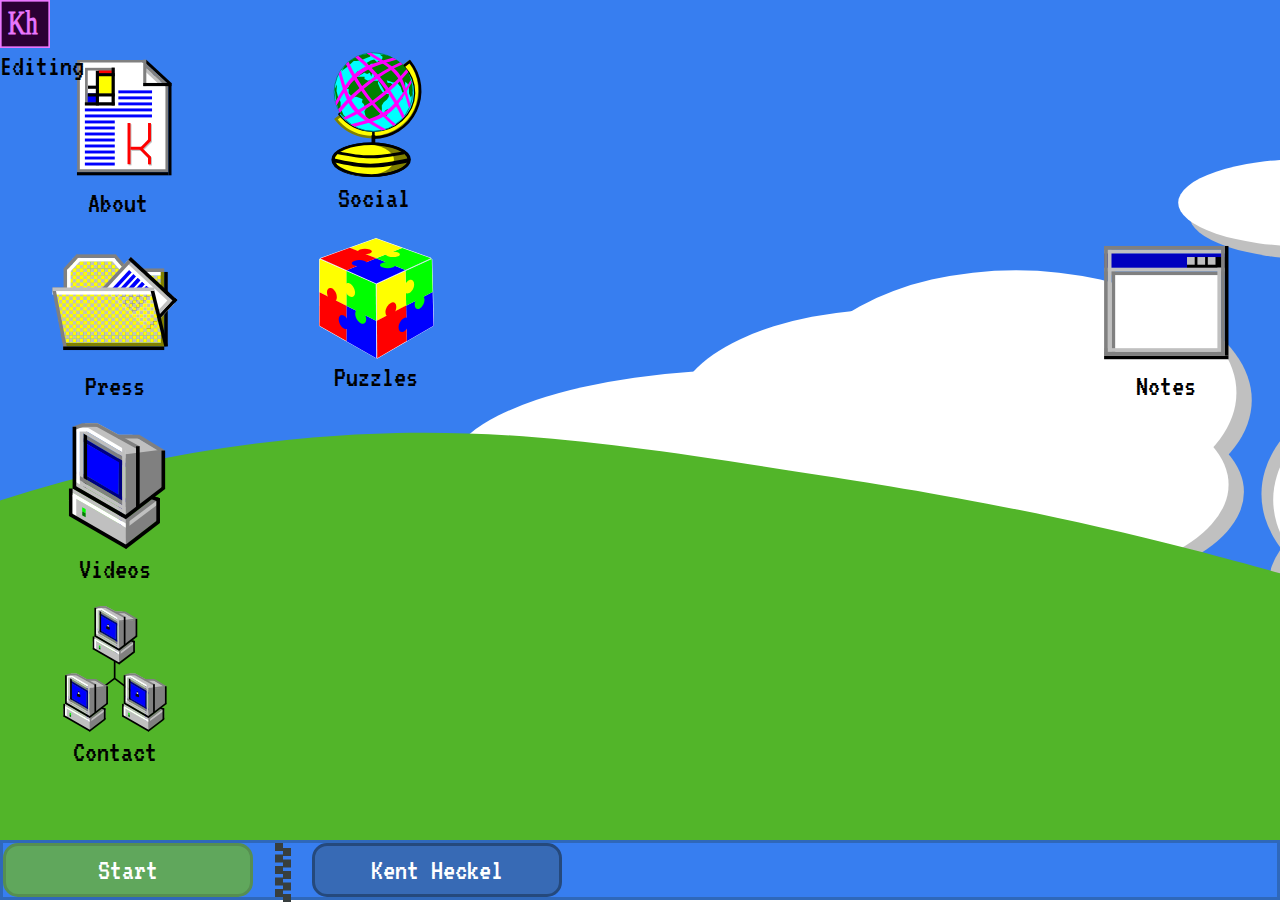
==== Index.html @ 54cab5fb "Update deploy commands" ====
<!DOCTYPE html>
<html>
<head>
    <link rel="shortcut icon" type="image/x-ico" href="favicon.ico"/>
    <!-- Global site tag (gtag.js) - Google Analytics -->
    <script async src="https://www.googletagmanager.com/gtag/js?id=UA-67210801-1"></script>
    <script>
        window.dataLayer = window.dataLayer || [];
        function gtag(){dataLayer.push(arguments);}
        gtag('js', new Date());
        
        gtag('config', 'UA-67210801-1');
    </script>
    <link href="https://fonts.googleapis.com/css?family=VT323" rel="stylesheet">
    <link href="Style.css" rel="stylesheet">
</head>

<body background="images/bliss_Website_Background.svg">
    <div id="icons">
        <div id="about">
            <div id="aboutBtn">
                <img src="images/icons/Icon_About.svg">
                <label>About</label>
            </div>
            <!-- The Modal -->
            <div id="ModalAbout" class="modal" >
             <button id="aboutClose" class="close"></button> 
             <!-- Modal content -->
             <div class="modal-content">
                <div class="about-text"> 
                    <img align="left" src="images/HEADSHOT.jpg" height=200px width=200px>
                    <h2>Hey, my name is Kent.</h2>
                    I am a 22-year-old college dropout who loves Taco Bell, Converse, and memes. Currently residing in Annapolis, Maryland, I focus on long-form <b>video</b> storytelling and podcasting. I have spent over 10 years on social media and YES that does mean I got Facebook when I was 11 years old (thank you progressive father). Since then I have launched successful channels on almost every platform until everything changed. In December of 2018, I was hacked and learned the hard way about keeping all your eggs in 1 basket. Instead of getting hung up on that I decided to turn all my energy into rebuilding and havent looked back since. My amazing community has kept me going and supported all my new ideas, its a truly exciting time to be alive.
                </div>
            </div>
        </div>
    </div>
    <div id="notes">
        <div id="notesBtn"> 
            <img src="images/icons/Icon_Notes.svg">
            <label>Notes</label>
        </div>
        <div id="ModalNotes" class="modal modal_notes" >
            <button id="notesClose" class="close"></button>
            <!-- Modal content -->
            <div class="modal-content">
                <img src="images/spongebob.png" align="middle" style="margin-top:90px; height: 400px"> 
                <h3><a href="https://www.kentheckel.com/ValentinesStep1.html" target="_blank">Valentines Day Creator Puzzle</a></h3>
            </div>
        </div>
    </div>
    <div id="puzzle">
        <div id="puzzleBtn"> 
            <img src="images/icons/Icon_Puzzle.svg">
            <label>Puzzles</label>
        </div>
        <div id="ModalPuzzle" class="modal modal_puzzle" >
            <button id="puzzleClose" class="close"></button>
            <!-- Modal content -->
            <div class="modal-content" style="margin-top:150px; height: 400px;">
                <img src="images/heart.png" style="height: 100px;">
                <h3><a href="https://www.kentheckel.com/ValentinesStep1.html" target="_blank">Valentines Day Creator Puzzle</a></h3>
                <img src="images/youtube.png" style="height: 100px;">
                <h3><a href="https://www.youtube.com/watch?v=DHsqWVLZt-4" target="_blank">Kentresting2 Channel Puzzle</a></h3>
            </div>
        </div>
    </div>
    <div id="press">
        <div id="pressBtn">
            <img src="images/icons/Icon_Press.svg">
            <label>Press</label>
        </div>
        <div id="ModalPress" class="modal modal_press" >
            <button id="pressClose" class="close"></button>
            <!-- Modal content -->
            <div class="modal-content">
                <div class="press-content">
                    <a href="https://www.buzzfeed.com/alexkantrowitz/people-are-turning-their-accounts-into-bots-on-instagram?utm_term=.erdbX3Mzk#.bbkmkMz90" target="_blank" style="text-decoration: none">
                       <img align="left" src="images/buzzfeed.png" width=150px>
                   </a>
                   <br>
                   <br>
                   <br>
                   <a href="https://www.buzzfeed.com/alexkantrowitz/people-are-turning-their-accounts-into-bots-on-instagram?utm_term=.erdbX3Mzk#.bbkmkMz90" target="_blank" style="text-decoration: none">
                       <img align="left" src="images/resource.png" width=150px>
                   </a>
                   <br>
                   <br>
                   <br>
                   <a href="https://www.nytimes.com/2018/06/21/style/instagram-igtv.html" target="_blank" style="text-decoration: none">
                       <img align="left" src="images/nyt.png" width=150px>
                   </a>
               </div>
           </div>
       </div>
   </div>
   <div id="videos">
    <a href="https://www.youtube.com/channel/UCYSbwTjj1DsWnxEhGvklRKg?sub_confirmation=1" target="_blank" style="text-decoration: none">
        <img src="images/icons/Icon_Videos.svg"></a>
        <label>Videos</label>

    </div>
    <div id="edit">
        <div id="editBtn"> 
            <img src="images/icons/Icon_Edit.svg">
            <label>Editing</label>
        </div>
        <div id="ModalPuzzle" class="modal modal_edit" >
            <button id="puzzleClose" class="close"></button>
            <!-- Modal content -->
            <div class="modal-content" style="margin-top:150px; height: 400px;">
                <img src="images/heart.png" style="height: 100px;">
                <h3><a href="https://www.kentheckel.com/ValentinesStep1.html" target="_blank">Valentines Day Creator Puzzle</a></h3>
                <img src="images/youtube.png" style="height: 100px;">
                <h3><a href="https://www.youtube.com/watch?v=DHsqWVLZt-4" target="_blank">Kentresting2 Channel Puzzle</a></h3>
            </div>
        </div>
    </div>
    <div id="contact">
        <div id="contactBtn">
            <img src="images/icons/Icon_Contact.svg">
            <label>Contact</label>
        </div>
        <div id="ModalContact" class="modal modal_contact" >
            <button id="contactClose" class="close"></button>

            <!-- Modal content -->
            <div class="modal-content">
                <div class="contact-content">
                    <a href="mailto:Kent@KentHeckel.com">
                        Kent@KentHeckel.com
                    </a>
                </div>


            </div>
        </div>

    </div>
    <div id="social">
        <div id="socialBtn">
            <img src="images/icons/Icon_Social.svg">
            <label>Social</label>
        </div>
        <div id="ModalSocial" class="modal modal_social" >
            <button id="socialClose" class="close"></button>

            <!-- Modal content -->
            <div class="social-content">
                <a href="http://www.instagram.com/kentresting2" target="_blank" style="text-decoration: none">
                   <img align="left" src="images/instagram.png" height=20px width=20px>
                   &nbsp;Instagram
               </a>
               <br>
               <a href="http://www.twitter.com/kentresting2" target="_blank" style="text-decoration: none">
                <img align="left" src="images/twitter.png" height=20px width=20px>
                &nbsp;Twitter
            </a>
            <br>
            <a href="https://www.youtube.com/channel/UCYSbwTjj1DsWnxEhGvklRKg?sub_confirmation=1" target="_blank" style="text-decoration: none">
                <img align="left" src="images/youtube.png" height=20px width=20px>
                &nbsp;YouTube
            </a>
            <br>
            <a href="http://www.patreon.com/kentresting2" target="_blank" style="text-decoration: none">
                <img align="left" src="images/patreon.png" height=20px width=20px>
                &nbsp;Patreon
            </a>

        </div>
    </div>
</div>
<div id="start">
    <button id="startButton">
        <label class="centered">Start</label>
    </button>
</div>
<div id="dottedLineThing">

</div>
<div id="dottedLineThing2">

</div>
<div id="tab">
    <button id="tabButton">
        <label class="centered">Kent Heckel</label>
    </button>
</div>
<div id="toolbar">

</div>
</div>
<script src="Modal.js"></script>
</body>
</html>
---- Style.css ----
#icons {
    display:grid;
    grid-template-columns: 50px 1fr 70px 10px 1fr 1fr 1fr 1fr 1fr;
    grid-template-rows: 50px 1fr 1fr 1fr 1fr 1fr 1fr 1fr 1fr 1fr 60px;

    height: 100%; 
    width: 100%;

}

#about{

    text-align: center;
    grid-column: 2/3;
    grid-row:  2/3;
    height: 135px;
    width: 135px;
}

#notes{

    text-align: center;
    grid-column: 9/10;
    grid-row:  4/5;
    height: 130px;
    width: 130px;
}

#puzzle{

    text-align: center;
    grid-column: 5/6;
    grid-row:  4/5;
    height: 115px;
    width: 115px;
    margin-left: 10px;
}

#press{

    text-align: center;
    grid-column: 2/3;
    grid-row:  4/5;
    height: 130px;
    width: 130px;
}

#videos{

    text-align: center;
    grid-column: 2/3;
    grid-row:  6/7;
    height: 130px;
    width: 130px;
}

#contact{

    text-align: center;
    grid-column: 2/3;
    grid-row:  8/9;
    height: 130px;
    width: 130px;
}

#social{

    text-align: center;
    grid-column: 5/6;
    grid-row:  2/3;
    height: 130px;
    width: 130px;
}

#start{
    grid-column: 1/4;
    grid-row:  11/11;
    z-index: 1;
}

#startButton{
    text-align:center;
    height: 54px;
    width: 250px;
    background-color: #60A75C;
    border: 3px solid #568E51;
    border-radius: 15px;
    margin: 3px;
}

centered{
    position: absolute;
    top: 50%;
    left: 50%;
    transform: translate(-50%, -50%);
}   


button{
    color: white;
    font-size: 50;
    font-family: 'VT323', monospace;

}    

body,html{
    height:100%;
    width: 100%;
    background-repeat:no-repeat;
    background-size: cover;
    margin:0;
    padding: 0;
    font-family: 'VT323', monospace;

}

#toolbar{
    grid-column: 1/11;
    grid-row:  11/12;
    background-color: #377EF0;
    border: 3px solid #2F68BA;


}

#tab{
    grid-column: 5/6;
    grid-row:  11/12;
    z-index: 10;

}

#tabButton{
    background-color: #376AB5;
    border: 3px solid #25497C;
    border-radius: 15px;
    text-align: center;
    height: 54px;
    width: 250px;
    margin: 3px;

}

#dottedLineThing{
    grid-column: 1/4;
    grid-row:  11/11;
    z-index: 10;
    position: relative;
    border: 4px dashed #383F3E;
    height: 46px;
    width: 0px;
    left: 275px;
    margin-top: 3px;

}

#dottedLineThing2{
    grid-column: 1/4;
    grid-row:  11/11;
    z-index: 10;
    position: relative;
    border: 4px dashed #383F3E;
    height: 46px;
    width: 0px;
    left: 283px;
    margin-top: 8px;

}

label {
    font-size: 30px;
}

/* The Modal (background) */
.modal {
    position: fixed;
    float: left;
    left: 25%;
    top: 5%;
    z-index: 1;
    vertical-align: middle;
    margin: auto;
    width: 700px;
    height: 540px;
    background-image: url(images/About_Modal.svg);
    background-size: 700px 540px;
    background-repeat: no-repeat;
    display: none;
}

/* Modal Content/Box */
.modal-content {
/*    margin: 3% auto; */
    padding: 0px;
    border: 0px;
}

.modal_notes {
    width: 608px;
    height: 816px;
    background-image: url(images/Notes_Modal.png);
    background-size: 608px 816px;
    position: fixed;
}

.modal_puzzle {
    width: 508px;
    height: 616px;
    background-image: url(images/Notes_Modal.png);
    background-size: 508px 616px;
    position: fixed;
}

.modal_press {
    width: 1118px;
    height: 646px;
    background-image: url(images/Puzzle_Modal.png);
    background-size: 1118px 646px;
    position: fixed;
}

.modal_contact {
    width: 1186px;
    height: 568px;
    background-image: url(images/Contact_Modal.png);
    background-size: 1186px 568px;
    position: fixed;
}
.modal_social {
    width: 323px;
    height: 646px;
    background-image: url(images/Social_Modal.png);
    background-size: 323px 646px;
    position: fixed;
}

.close {
    float: right;
    height: 52px;
    width: 55px;
    background-color: transparent;
    border: none;
    padding: 0;
}

#mydiv {
  position: absolute;
  z-index: 9;
}

#mydivheader {
  padding: 40px;
  cursor: move;
  z-index: 10;
}

.about-text{
    padding: 20px;
    border: 1px #ccc;
    font-family: 'VT323', monospace;
    font-size: 35px;
    margin-top: 92px;
    overflow: scroll;
    height: 395px;
}

.social-content{
    padding: 36px;
    margin-top: 280px;
    font-size: 25px;
    text-align: left;

}

.puzzle-content{
    padding: 36px;
    margin-top: 280px;
    font-size: 25px;
    text-align: left;

}

.press-content{
    padding: 36px;
    margin-top: 220px;
    margin-left: 370px;
    font-size: 25px;
    text-align: left;

}

.contact-content{
    padding: 36px;
    margin-top: 278px;
    margin-left:720px;
    font-size: 26px;
    text-align: left;

}
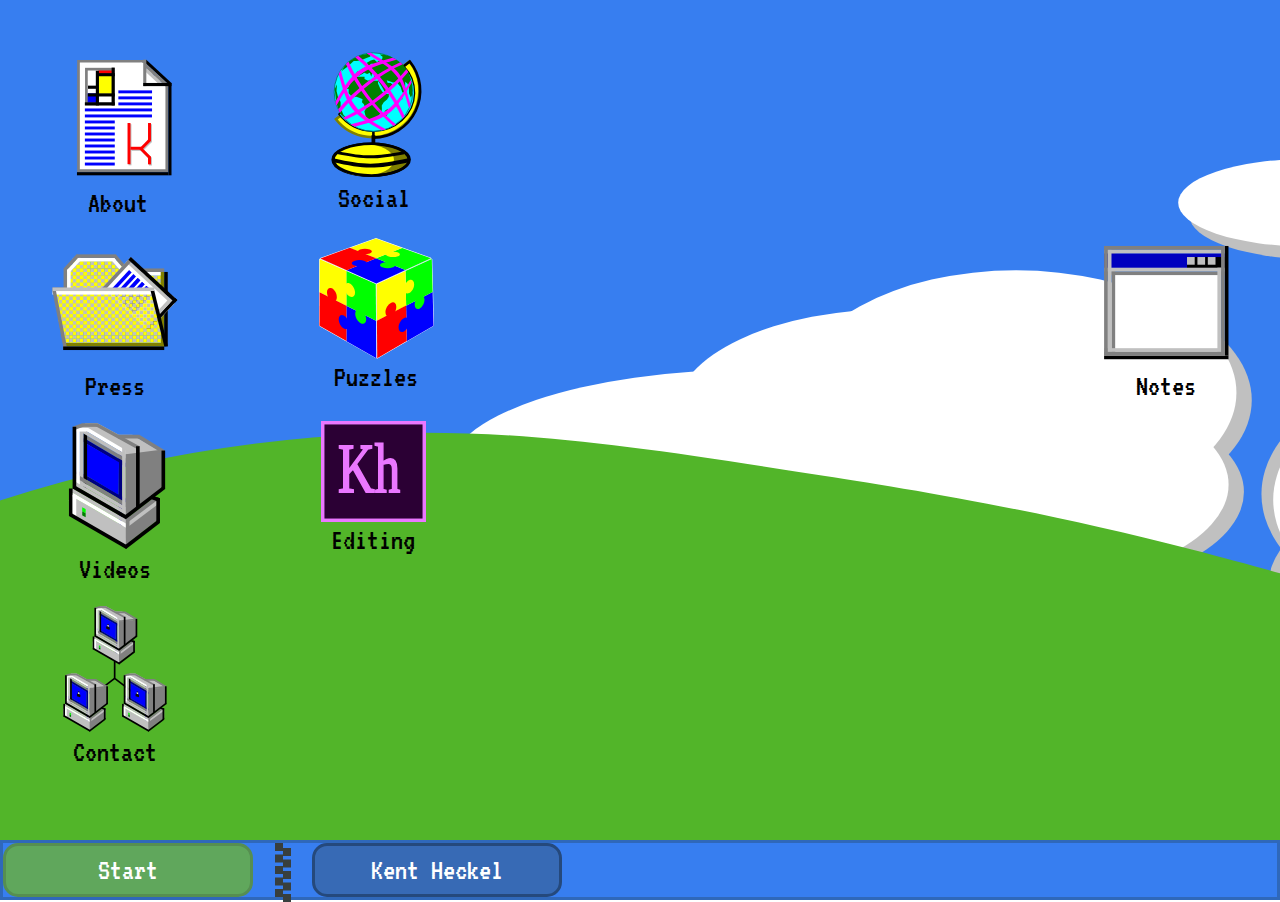
==== commit 9fec1fbe: "Update to current site" ====
--- a/Index.html
+++ b/Index.html
@@ -1,195 +1,198 @@
 <!DOCTYPE html>
 <html>
 <head>
-    <link rel="shortcut icon" type="image/x-ico" href="favicon.ico"/>
-    <!-- Global site tag (gtag.js) - Google Analytics -->
-    <script async src="https://www.googletagmanager.com/gtag/js?id=UA-67210801-1"></script>
-    <script>
-        window.dataLayer = window.dataLayer || [];
-        function gtag(){dataLayer.push(arguments);}
-        gtag('js', new Date());
-        
-        gtag('config', 'UA-67210801-1');
-    </script>
-    <link href="https://fonts.googleapis.com/css?family=VT323" rel="stylesheet">
-    <link href="Style.css" rel="stylesheet">
+	<link rel="shortcut icon" type="image/x-ico" href="favicon.ico"/>
+	<!-- Global site tag (gtag.js) - Google Analytics -->
+	<script async src="https://www.googletagmanager.com/gtag/js?id=UA-67210801-1"></script>
+	<script>
+		window.dataLayer = window.dataLayer || [];
+		function gtag(){dataLayer.push(arguments);}
+		gtag('js', new Date());
+		
+		gtag('config', 'UA-67210801-1');
+	</script>
+	<link href="https://fonts.googleapis.com/css?family=VT323" rel="stylesheet">
+	<link href="Style.css" rel="stylesheet">
 </head>
 
 <body background="images/bliss_Website_Background.svg">
-    <div id="icons">
-        <div id="about">
-            <div id="aboutBtn">
-                <img src="images/icons/Icon_About.svg">
-                <label>About</label>
-            </div>
-            <!-- The Modal -->
-            <div id="ModalAbout" class="modal" >
-             <button id="aboutClose" class="close"></button> 
-             <!-- Modal content -->
-             <div class="modal-content">
-                <div class="about-text"> 
-                    <img align="left" src="images/HEADSHOT.jpg" height=200px width=200px>
-                    <h2>Hey, my name is Kent.</h2>
-                    I am a 22-year-old college dropout who loves Taco Bell, Converse, and memes. Currently residing in Annapolis, Maryland, I focus on long-form <b>video</b> storytelling and podcasting. I have spent over 10 years on social media and YES that does mean I got Facebook when I was 11 years old (thank you progressive father). Since then I have launched successful channels on almost every platform until everything changed. In December of 2018, I was hacked and learned the hard way about keeping all your eggs in 1 basket. Instead of getting hung up on that I decided to turn all my energy into rebuilding and havent looked back since. My amazing community has kept me going and supported all my new ideas, its a truly exciting time to be alive.
-                </div>
-            </div>
-        </div>
-    </div>
-    <div id="notes">
-        <div id="notesBtn"> 
-            <img src="images/icons/Icon_Notes.svg">
-            <label>Notes</label>
-        </div>
-        <div id="ModalNotes" class="modal modal_notes" >
-            <button id="notesClose" class="close"></button>
-            <!-- Modal content -->
-            <div class="modal-content">
-                <img src="images/spongebob.png" align="middle" style="margin-top:90px; height: 400px"> 
-                <h3><a href="https://www.kentheckel.com/ValentinesStep1.html" target="_blank">Valentines Day Creator Puzzle</a></h3>
-            </div>
-        </div>
-    </div>
-    <div id="puzzle">
-        <div id="puzzleBtn"> 
-            <img src="images/icons/Icon_Puzzle.svg">
-            <label>Puzzles</label>
-        </div>
-        <div id="ModalPuzzle" class="modal modal_puzzle" >
-            <button id="puzzleClose" class="close"></button>
-            <!-- Modal content -->
-            <div class="modal-content" style="margin-top:150px; height: 400px;">
-                <img src="images/heart.png" style="height: 100px;">
-                <h3><a href="https://www.kentheckel.com/ValentinesStep1.html" target="_blank">Valentines Day Creator Puzzle</a></h3>
-                <img src="images/youtube.png" style="height: 100px;">
-                <h3><a href="https://www.youtube.com/watch?v=DHsqWVLZt-4" target="_blank">Kentresting2 Channel Puzzle</a></h3>
-            </div>
-        </div>
-    </div>
-    <div id="press">
-        <div id="pressBtn">
-            <img src="images/icons/Icon_Press.svg">
-            <label>Press</label>
-        </div>
-        <div id="ModalPress" class="modal modal_press" >
-            <button id="pressClose" class="close"></button>
-            <!-- Modal content -->
-            <div class="modal-content">
-                <div class="press-content">
-                    <a href="https://www.buzzfeed.com/alexkantrowitz/people-are-turning-their-accounts-into-bots-on-instagram?utm_term=.erdbX3Mzk#.bbkmkMz90" target="_blank" style="text-decoration: none">
-                       <img align="left" src="images/buzzfeed.png" width=150px>
-                   </a>
-                   <br>
-                   <br>
-                   <br>
-                   <a href="https://www.buzzfeed.com/alexkantrowitz/people-are-turning-their-accounts-into-bots-on-instagram?utm_term=.erdbX3Mzk#.bbkmkMz90" target="_blank" style="text-decoration: none">
-                       <img align="left" src="images/resource.png" width=150px>
-                   </a>
-                   <br>
-                   <br>
-                   <br>
-                   <a href="https://www.nytimes.com/2018/06/21/style/instagram-igtv.html" target="_blank" style="text-decoration: none">
-                       <img align="left" src="images/nyt.png" width=150px>
-                   </a>
-               </div>
-           </div>
-       </div>
-   </div>
-   <div id="videos">
-    <a href="https://www.youtube.com/channel/UCYSbwTjj1DsWnxEhGvklRKg?sub_confirmation=1" target="_blank" style="text-decoration: none">
-        <img src="images/icons/Icon_Videos.svg"></a>
-        <label>Videos</label>
+	<div id="icons">
+		<div id="about">
+			<div id="aboutBtn">
+				<img src="images/icons/Icon_About.svg">
+				<label>About</label>
+			</div>
+			<!-- The Modal -->
+			<div id="ModalAbout" class="modal" >
+				<button id="aboutClose" class="close"></button> 
+				<!-- Modal content -->
+				<div class="modal-content">
+					<div class="about-text"> 
+						<img align="left" src="images/HEADSHOT.jpg" height=200px width=200px>
+						<h2>Hey, my name is Kent.</h2>
+						I am a 22-year-old college dropout who loves Taco Bell, Converse, and memes. Currently residing in Annapolis, Maryland, I focus on long-form <b>video</b> storytelling and podcasting. I have spent over 10 years on social media and YES that does mean I got Facebook when I was 11 years old (thank you progressive father). Since then I have launched successful channels on almost every platform until everything changed. In December of 2018, I was hacked and learned the hard way about keeping all your eggs in 1 basket. Instead of getting hung up on that I decided to turn all my energy into rebuilding and havent looked back since. My amazing community has kept me going and supported all my new ideas, its a truly exciting time to be alive.
+					</div>
+				</div>
+			</div>
+		</div>
+		<div id="notes">
+			<div id="notesBtn"> 
+				<img src="images/icons/Icon_Notes.svg">
+				<label>Notes</label>
+			</div>
+			<div id="ModalNotes" class="modal modal_notes" >
+				<button id="notesClose" class="close"></button>
+				<!-- Modal content -->
+				<div class="modal-content">
+					<img src="images/spongebob.png" align="middle" style="margin-top:90px; height: 400px"> 
+					<h3><a href="https://www.kentheckel.com/ValentinesStep1.html" target="_blank">Valentines Day Creator Puzzle</a></h3>
+				</div>
+			</div>
+		</div>
+		<div id="puzzle">
+			<div id="puzzleBtn"> 
+				<img src="images/icons/Icon_Puzzle.svg">
+				<label>Puzzles</label>
+			</div>
+			<div id="ModalPuzzle" class="modal modal_puzzle" >
+				<button id="puzzleClose" class="close"></button>
+				<!-- Modal content -->
+				<div class="modal-content" style="margin-top:150px; height: 400px;">
+					<img src="images/heart.png" style="height: 100px;">
+					<h3><a href="https://www.kentheckel.com/ValentinesStep1.html" target="_blank">Valentines Day Creator Puzzle</a></h3>
+					<img src="images/youtube.png" style="height: 100px;">
+					<h3><a href="https://www.youtube.com/watch?v=DHsqWVLZt-4" target="_blank">Kentresting2 Channel Puzzle</a></h3>
+				</div>
+			</div>
+		</div>
+		<div id="press">
+			<div id="pressBtn">
+				<img src="images/icons/Icon_Press.svg">
+				<label>Press</label>
+			</div>
+			<div id="ModalPress" class="modal modal_press" >
+				<button id="pressClose" class="close"></button>
+				<!-- Modal content -->
+				<div class="modal-content">
+					<div class="press-content">
+						<a href="https://www.buzzfeed.com/alexkantrowitz/people-are-turning-their-accounts-into-bots-on-instagram?utm_term=.erdbX3Mzk#.bbkmkMz90" target="_blank" style="text-decoration: none">
+							<img align="left" src="images/buzzfeed.png" width=150px>
+						</a>
+						<br>
+						<br>
+						<br>
+						<a href="https://www.buzzfeed.com/alexkantrowitz/people-are-turning-their-accounts-into-bots-on-instagram?utm_term=.erdbX3Mzk#.bbkmkMz90" target="_blank" style="text-decoration: none">
+							<img align="left" src="images/resource.png" width=150px>
+						</a>
+						<br>
+						<br>
+						<br>
+						<a href="https://www.nytimes.com/2018/06/21/style/instagram-igtv.html" target="_blank" style="text-decoration: none">
+							<img align="left" src="images/nyt.png" width=150px>
+						</a>
+					</div>
+				</div>
+			</div>
+		</div>
+		<div id="videos">
+			<a href="https://www.youtube.com/channel/UCYSbwTjj1DsWnxEhGvklRKg?sub_confirmation=1" target="_blank" style="text-decoration: none">
+				<img src="images/icons/Icon_Videos.svg"></a>
+				<label>Videos</label>
+		</div>
 
-    </div>
-    <div id="edit">
-        <div id="editBtn"> 
-            <img src="images/icons/Icon_Edit.svg">
-            <label>Editing</label>
-        </div>
-        <div id="ModalPuzzle" class="modal modal_edit" >
-            <button id="puzzleClose" class="close"></button>
-            <!-- Modal content -->
-            <div class="modal-content" style="margin-top:150px; height: 400px;">
-                <img src="images/heart.png" style="height: 100px;">
-                <h3><a href="https://www.kentheckel.com/ValentinesStep1.html" target="_blank">Valentines Day Creator Puzzle</a></h3>
-                <img src="images/youtube.png" style="height: 100px;">
-                <h3><a href="https://www.youtube.com/watch?v=DHsqWVLZt-4" target="_blank">Kentresting2 Channel Puzzle</a></h3>
-            </div>
-        </div>
-    </div>
-    <div id="contact">
-        <div id="contactBtn">
-            <img src="images/icons/Icon_Contact.svg">
-            <label>Contact</label>
-        </div>
-        <div id="ModalContact" class="modal modal_contact" >
-            <button id="contactClose" class="close"></button>
+		<div id="edit">
+			<a href="Editing.html" target="_blank">
+				<img src="images/icons/Icon_Edit.svg">
+			</a>
+			<label>Editing</label>
+		</div>
+		<div>
 
-            <!-- Modal content -->
-            <div class="modal-content">
-                <div class="contact-content">
-                    <a href="mailto:Kent@KentHeckel.com">
-                        Kent@KentHeckel.com
-                    </a>
-                </div>
+				<div id="ModalPuzzle" class="modal modal_edit" >
+					<button id="puzzleClose" class="close"></button>
+					<!-- Modal content -->
+					<div class="modal-content" style="margin-top:150px; height: 400px;">
+						<img src="images/heart.png" style="height: 100px;">
+						<h3><a href="https://www.kentheckel.com/ValentinesStep1.html" target="_blank">Valentines Day Creator Puzzle</a></h3>
+						<img src="images/youtube.png" style="height: 100px;">
+						<h3><a href="https://www.youtube.com/watch?v=DHsqWVLZt-4" target="_blank">Kentresting2 Channel Puzzle</a></h3>
+					</div>
+				</div>
+			</div>
+			<div id="contact">
+				<div id="contactBtn">
+					<img src="images/icons/Icon_Contact.svg">
+					<label>Contact</label>
+				</div>
+				<div id="ModalContact" class="modal modal_contact" >
+					<button id="contactClose" class="close"></button>
+
+					<!-- Modal content -->
+					<div class="modal-content">
+						<div class="contact-content">
+							<a href="mailto:Kent@KentHeckel.com">
+								Kent@KentHeckel.com
+							</a>
+						</div>
 
 
-            </div>
-        </div>
+					</div>
+				</div>
 
-    </div>
-    <div id="social">
-        <div id="socialBtn">
-            <img src="images/icons/Icon_Social.svg">
-            <label>Social</label>
-        </div>
-        <div id="ModalSocial" class="modal modal_social" >
-            <button id="socialClose" class="close"></button>
+			</div>
+			<div id="social">
+				<div id="socialBtn">
+					<img src="images/icons/Icon_Social.svg">
+					<label>Social</label>
+				</div>
+				<div id="ModalSocial" class="modal modal_social" >
+					<button id="socialClose" class="close"></button>
 
-            <!-- Modal content -->
-            <div class="social-content">
-                <a href="http://www.instagram.com/kentresting2" target="_blank" style="text-decoration: none">
-                   <img align="left" src="images/instagram.png" height=20px width=20px>
-                   &nbsp;Instagram
-               </a>
-               <br>
-               <a href="http://www.twitter.com/kentresting2" target="_blank" style="text-decoration: none">
-                <img align="left" src="images/twitter.png" height=20px width=20px>
-                &nbsp;Twitter
-            </a>
-            <br>
-            <a href="https://www.youtube.com/channel/UCYSbwTjj1DsWnxEhGvklRKg?sub_confirmation=1" target="_blank" style="text-decoration: none">
-                <img align="left" src="images/youtube.png" height=20px width=20px>
-                &nbsp;YouTube
-            </a>
-            <br>
-            <a href="http://www.patreon.com/kentresting2" target="_blank" style="text-decoration: none">
-                <img align="left" src="images/patreon.png" height=20px width=20px>
-                &nbsp;Patreon
-            </a>
+					<!-- Modal content -->
+					<div class="social-content">
+						<a href="http://www.instagram.com/kentresting2" target="_blank" style="text-decoration: none">
+							<img align="left" src="images/instagram.png" height=20px width=20px>
+							&nbsp;Instagram
+						</a>
+						<br>
+						<a href="http://www.twitter.com/kentresting2" target="_blank" style="text-decoration: none">
+							<img align="left" src="images/twitter.png" height=20px width=20px>
+							&nbsp;Twitter
+						</a>
+						<br>
+						<a href="https://www.youtube.com/channel/UCYSbwTjj1DsWnxEhGvklRKg?sub_confirmation=1" target="_blank" style="text-decoration: none">
+							<img align="left" src="images/youtube.png" height=20px width=20px>
+							&nbsp;YouTube
+						</a>
+						<br>
+						<a href="http://www.patreon.com/kentresting2" target="_blank" style="text-decoration: none">
+							<img align="left" src="images/patreon.png" height=20px width=20px>
+							&nbsp;Patreon
+						</a>
 
-        </div>
-    </div>
-</div>
-<div id="start">
-    <button id="startButton">
-        <label class="centered">Start</label>
-    </button>
-</div>
-<div id="dottedLineThing">
+					</div>
+				</div>
+			</div>
+			<div id="start">
+				<button id="startButton">
+					<label class="centered">Start</label>
+				</button>
+			</div>
+			<div id="dottedLineThing">
 
-</div>
-<div id="dottedLineThing2">
+			</div>
+			<div id="dottedLineThing2">
 
-</div>
-<div id="tab">
-    <button id="tabButton">
-        <label class="centered">Kent Heckel</label>
-    </button>
-</div>
-<div id="toolbar">
+			</div>
+			<div id="tab">
+				<button id="tabButton">
+					<label class="centered">Kent Heckel</label>
+				</button>
+			</div>
+			<div id="toolbar">
 
-</div>
-</div>
-<script src="Modal.js"></script>
-</body>
-</html>+			</div>
+		</div>
+		<script src="Modal.js"></script>
+	</body>
+	</html>--- a/Style.css
+++ b/Style.css
@@ -34,6 +34,16 @@
     height: 115px;
     width: 115px;
     margin-left: 10px;
+}
+
+#edit{
+
+    text-align: center;
+    grid-column: 5/6;
+    grid-row:  6/7;
+    height: 105px;
+    width: 105px;
+    margin-left: 12px;
 }
 
 #press{
